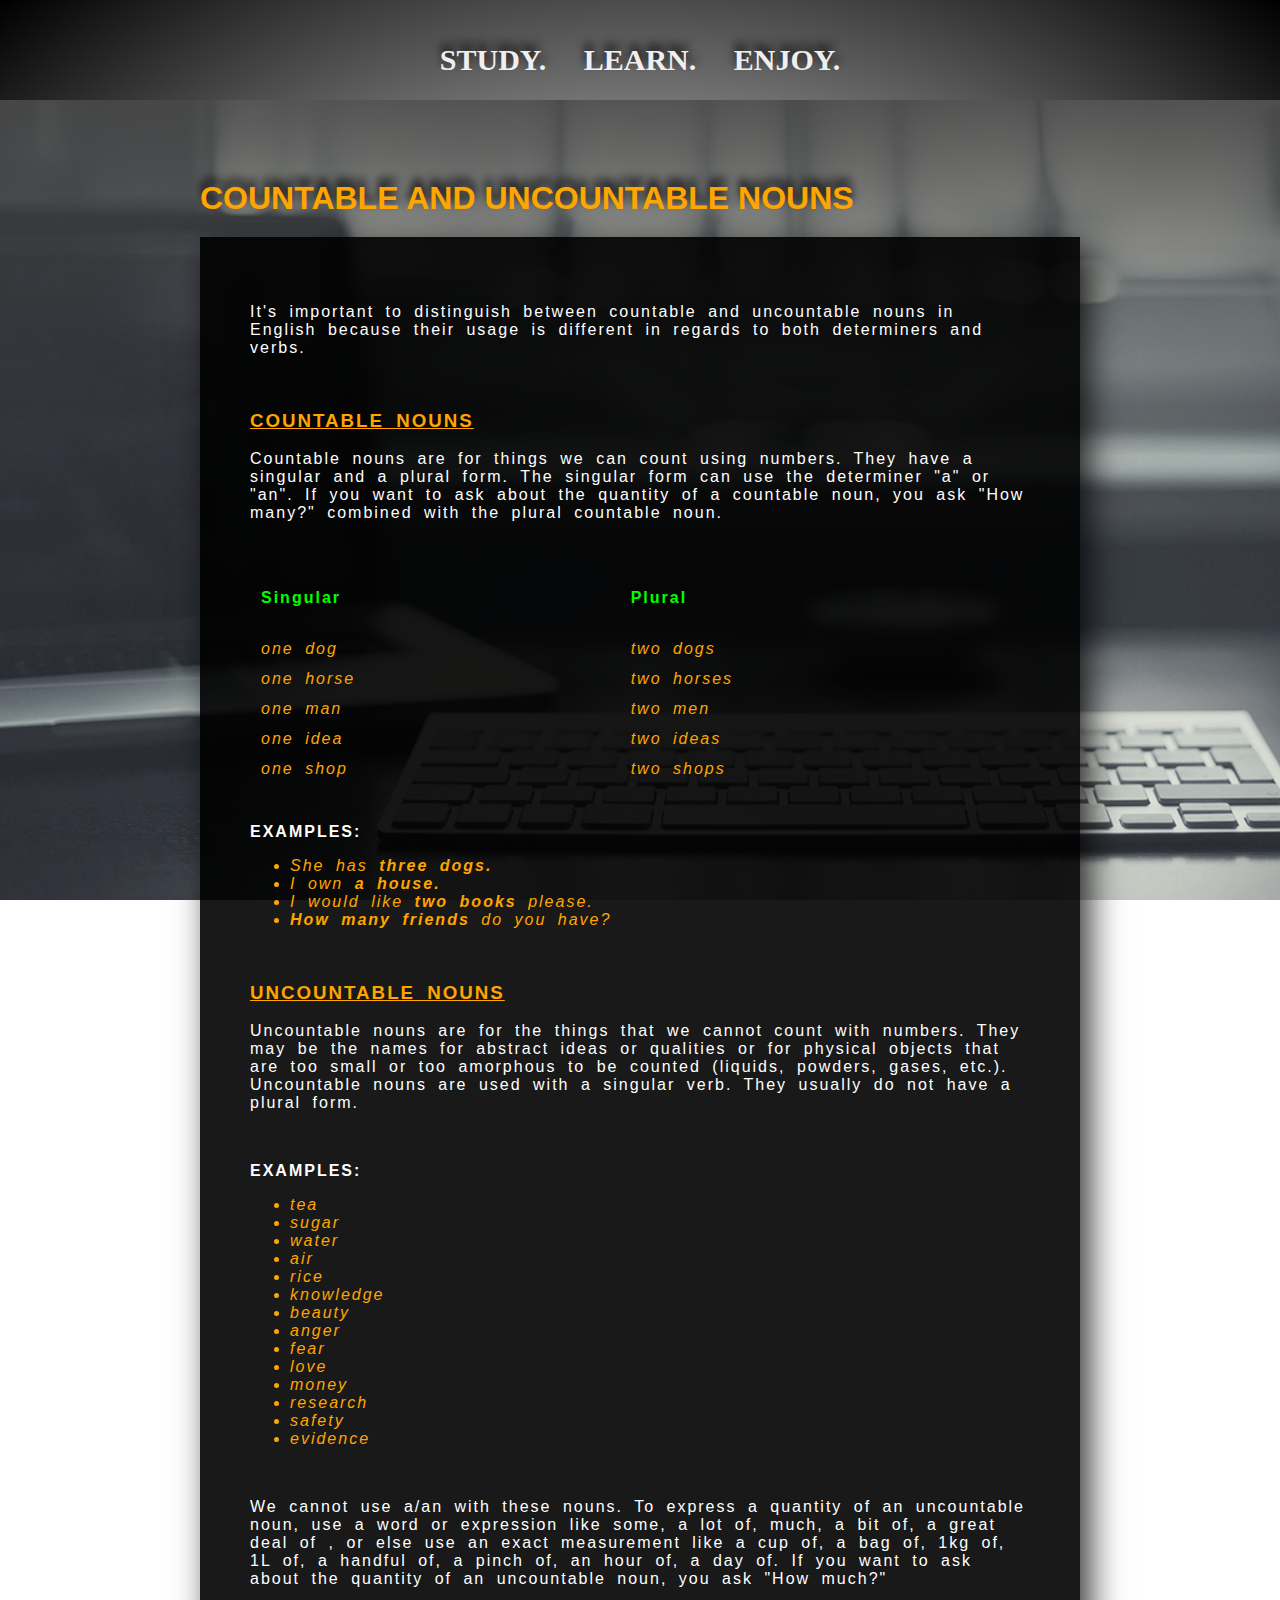
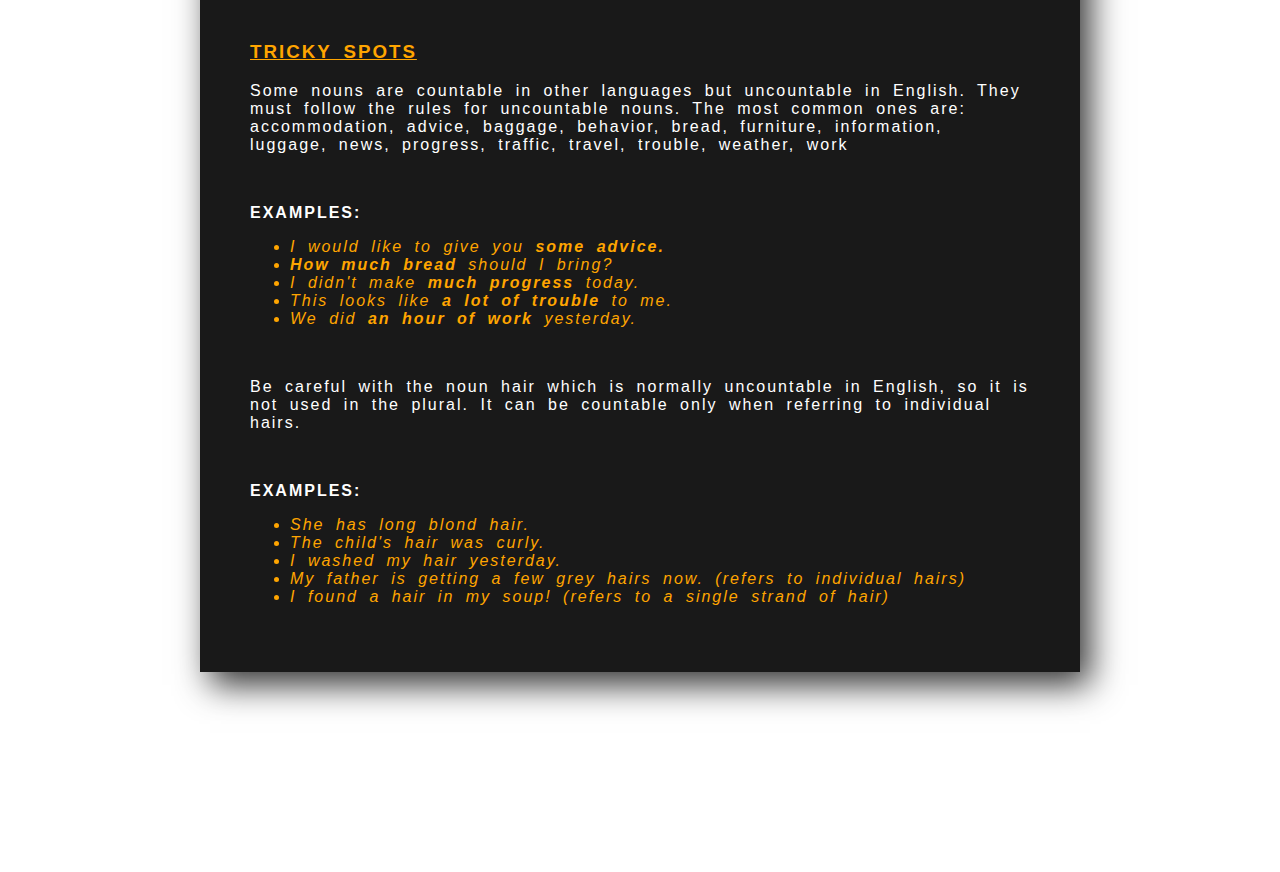
==== joshua-website/NOUNS-countable-and-uncountable-nouns.html @ 78b83f2c "NOUNS-countable-and-uncountable-nouns" ====
<!DOCTYPE html>
<html>
<head>
	<title>Gendered nouns</title>
	<link href="stylesheet1.css" rel="stylesheet" type="text/css">
</head>
<body>

<div id="header">
	<h1>STUDY.&nbsp&nbsp&nbsp&nbsp LEARN.&nbsp&nbsp&nbsp&nbsp ENJOY.</h1>
</div>

<h1>COUNTABLE AND UNCOUNTABLE NOUNS</h1>

<article>
	<p>It's important to distinguish between countable and uncountable nouns in English because their usage is different in regards to both determiners and verbs.</p>
	<br>
<h3>COUNTABLE NOUNS</h3>
	<p>Countable nouns are for things we can count using numbers. They have a singular and a plural form. The singular form can use the determiner "a" or "an". If you want to ask about the quantity of a countable noun, you ask "How many?" combined with the plural countable noun.</p>
	<br>
		 <table>
		 	<tr>
		 		<td><h4>Singular</h4></td>
		 		<td><h4>Plural</h4></td>
		 	</tr>
		 	<tr>
		 		<td>one dog</td>
		 		<td>two dogs</td>
		 	</tr>
		 	<tr>
		 		<td>one horse</td>
		 		<td>two horses</td>
		 	</tr>
		 	<tr>
		 		<td>one man</td>
		 		<td>two men</td>
		 	</tr>
		 	<tr>
		 		<td>one idea</td>
		 		<td>two ideas</td>
		 	</tr>
		 	<tr>
		 		<td>one shop</td>
		 		<td>two shops</td>
		 	</tr>
		 </table>
	</div>
<br>
	<div>
		<p><b>EXAMPLES:</b></p>
		   <ul>
		   	  <li>She has <b>three dogs.</b></li>
		   	  <li>I own <b>a house.</b></li>
		   	  <li>I would like <b>two books</b> please.</li>
		   	  <li><b>How many friends</b> do you have?</li>
		   </ul>
	</div>
<br>
<h3>UNCOUNTABLE NOUNS</h3>

<p>Uncountable nouns are for the things that we cannot count with numbers. They may be the names for abstract ideas or qualities or for physical objects that are too small or too amorphous to be counted (liquids, powders, gases, etc.). Uncountable nouns are used with a singular verb. They usually do not have a plural form.</p>
<br>
	<div>
		<p><b>EXAMPLES:</b></p>
		   <ul>
		   	  <li>tea</li>
		   	  <li>sugar</li>
		   	  <li>water</li>
		   	  <li>air</li>
		   	  <li>rice</li>
		   	  <li>knowledge</li>
		   	  <li>beauty</li>
		   	  <li>anger</li>
		   	  <li>fear</li>
		   	  <li>love</li>
		   	  <li>money</li>
		   	  <li>research</li>
		   	  <li>safety</li>
		   	  <li>evidence</li>
		   </ul>
	</div>
<br>
<p>We cannot use a/an with these nouns. To express a quantity of an uncountable noun, use a word or expression like some, a lot of, much, a bit of, a great deal of , or else use an exact measurement like a cup of, a bag of, 1kg of, 1L of, a handful of, a pinch of, an hour of, a day of. If you want to ask about the quantity of an uncountable noun, you ask "How much?"</p>
<br>

<h3>TRICKY SPOTS</h3>
<p>Some nouns are countable in other languages but uncountable in English. They must follow the rules for uncountable nouns. The most common ones are:
accommodation, advice, baggage, behavior, bread, furniture, information, luggage, news, progress, traffic, travel, trouble, weather, work</p>
<br>

	<div>
		<p><b>EXAMPLES:</b></p>
		   <ul>
		   	  <li>I would like to give you <b>some advice.</b></li>
		   	  <li><b>How much bread</b> should I bring?</li>
		   	  <li>I didn't make <b>much progress</b> today.</li>
		   	  <li>This looks like <b>a lot of trouble</b> to me.</li>
		   	  	<li>We did <b>an hour of work</b> yesterday.</li>
		   </ul>
	</div>
<br>
<p>Be careful with the noun hair which is normally uncountable in English, so it is not used in the plural. It can be countable only when referring to individual hairs.</p>
<br>
	<div>
		<p><b>EXAMPLES:</b></p>
		   <ul>
		   	  <li>She has long blond hair.</li>
		   	  <li>The child's hair was curly.</li>
		   	  <li>I washed my hair yesterday.</li>
		   	  <li>My father is getting a few grey hairs now. (refers to individual hairs)</li>
		   	  <li>I found a hair in my soup! (refers to a single strand of hair)</li>
		   </ul>
	</div>

</article>
</body>
</html>
---- joshua-website/stylesheet1.css ----
body {
	background: url('background.png') no-repeat;
	/*background-color: coral;*/
	/*background-color: rgba(201, 76, 76, 0.3);*/
	/*background-color: #fefbd8;*/
    background-size: cover;
    background-attachment: fixed;
    margin: 0;
    padding: 0;
}

* {
	box-sizing: border-box;
	font-family: sans-serif;
}
#header {
	height: 100px;
	background: radial-gradient(white, grey, black);
	position: relative;
	background-attachment: fixed;
}

#header h1 {
    margin: 0;
    position: absolute;
    top: 60%;
    left: 50%;
    transform: translate(-50%, -50%);
    font-size: 30px;
    font-family: impact;
    text-shadow: 0px -7px 10px black;
    opacity: 0.9;
    user-select: none;
    color: white;
}

h1 {
	text-align: left;
	margin: 80px 200px 20px 200px;
	color: orange;
	text-shadow: 0px -8px 10px black;
}

h3 {
	color: orange;
	text-decoration: underline;
}

h4 {
	font-style: normal;
	color: #00ff00;
}

article {
	margin: 0 200px 200px 200px;
	padding: 50px;
	background: rgba(0,0,0,0.9);
	box-shadow: 10px 13px 32px 0px rgba(0,0,0,0.8);
	color: white;
	letter-spacing: 2px;
	word-spacing: 5px;
}

table {
	border-spacing: 10px;
	width: 100%;
	font-style: italic;
}

td, li {
	font-style: italic;
	color: orange;
}

p {
	
}
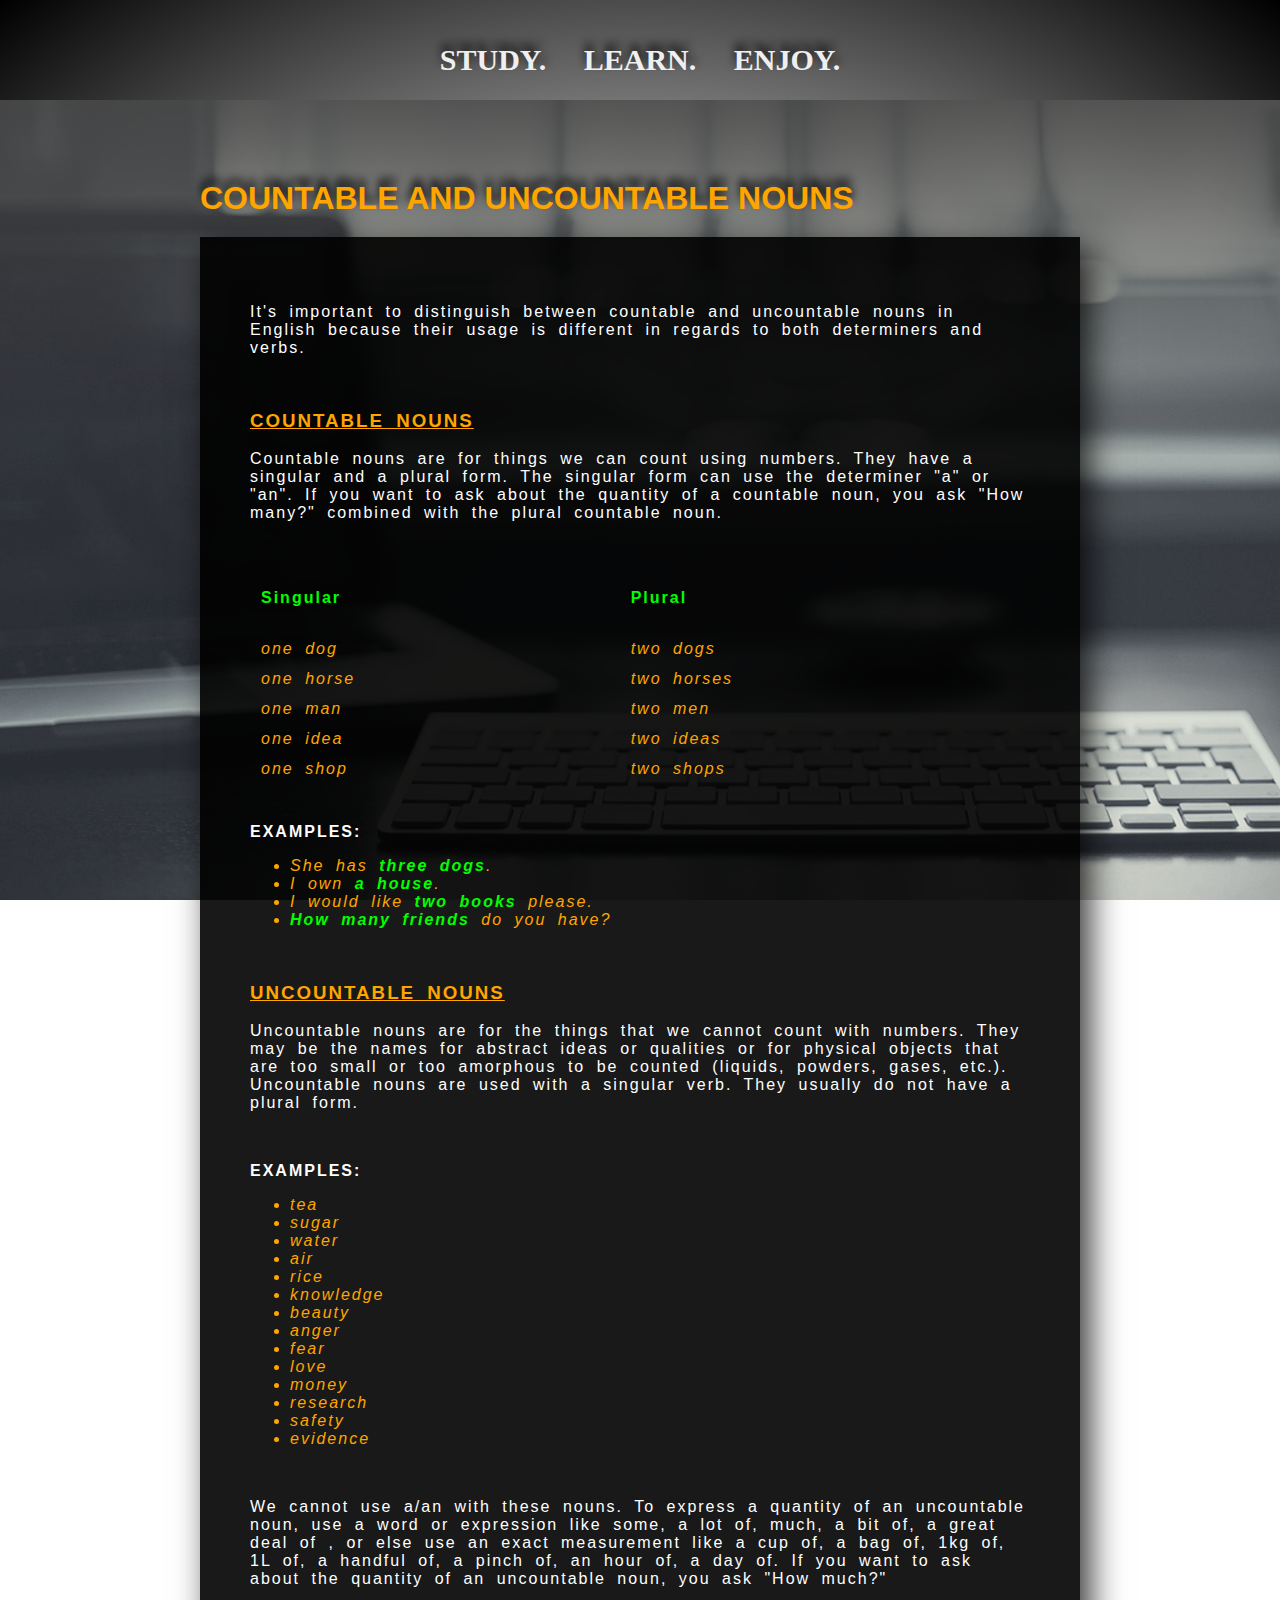
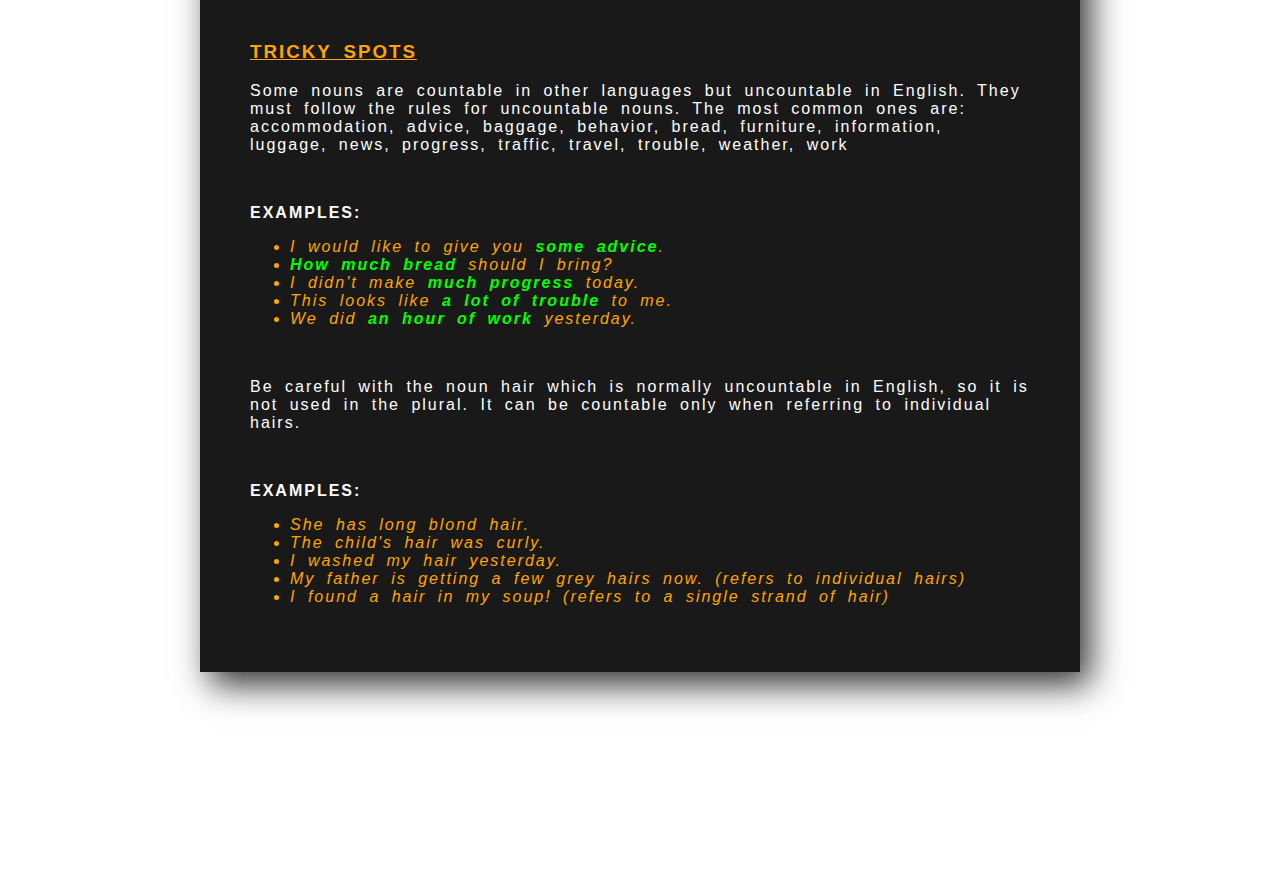
==== commit 223de4a4: "new update" ====
--- a/joshua-website/NOUNS-countable-and-uncountable-nouns.html
+++ b/joshua-website/NOUNS-countable-and-uncountable-nouns.html
@@ -1,7 +1,7 @@
 <!DOCTYPE html>
 <html>
 <head>
-	<title>Gendered nouns</title>
+	<title>Countable and uncountable nouns</title>
 	<link href="stylesheet1.css" rel="stylesheet" type="text/css">
 </head>
 <body>
@@ -47,10 +47,10 @@
 	</div>
 <br>
 	<div>
-		<p><b>EXAMPLES:</b></p>
+		<p><strong>EXAMPLES:</strong></p>
 		   <ul>
-		   	  <li>She has <b>three dogs.</b></li>
-		   	  <li>I own <b>a house.</b></li>
+		   	  <li>She has <b>three dogs</b>.</li>
+		   	  <li>I own <b>a house</b>.</li>
 		   	  <li>I would like <b>two books</b> please.</li>
 		   	  <li><b>How many friends</b> do you have?</li>
 		   </ul>
@@ -61,7 +61,7 @@
 <p>Uncountable nouns are for the things that we cannot count with numbers. They may be the names for abstract ideas or qualities or for physical objects that are too small or too amorphous to be counted (liquids, powders, gases, etc.). Uncountable nouns are used with a singular verb. They usually do not have a plural form.</p>
 <br>
 	<div>
-		<p><b>EXAMPLES:</b></p>
+		<p><strong>EXAMPLES:</strong></p>
 		   <ul>
 		   	  <li>tea</li>
 		   	  <li>sugar</li>
@@ -89,9 +89,9 @@
 <br>
 
 	<div>
-		<p><b>EXAMPLES:</b></p>
+		<p><strong>EXAMPLES:</strong></p>
 		   <ul>
-		   	  <li>I would like to give you <b>some advice.</b></li>
+		   	  <li>I would like to give you <b>some advice</b>.</li>
 		   	  <li><b>How much bread</b> should I bring?</li>
 		   	  <li>I didn't make <b>much progress</b> today.</li>
 		   	  <li>This looks like <b>a lot of trouble</b> to me.</li>
@@ -102,7 +102,7 @@
 <p>Be careful with the noun hair which is normally uncountable in English, so it is not used in the plural. It can be countable only when referring to individual hairs.</p>
 <br>
 	<div>
-		<p><b>EXAMPLES:</b></p>
+		<p><strong>EXAMPLES:</strong></p>
 		   <ul>
 		   	  <li>She has long blond hair.</li>
 		   	  <li>The child's hair was curly.</li>
--- a/joshua-website/stylesheet1.css
+++ b/joshua-website/stylesheet1.css
@@ -72,6 +72,6 @@
 	color: orange;
 }
 
-p {
-	
+b {
+	color: #00ff00;
 }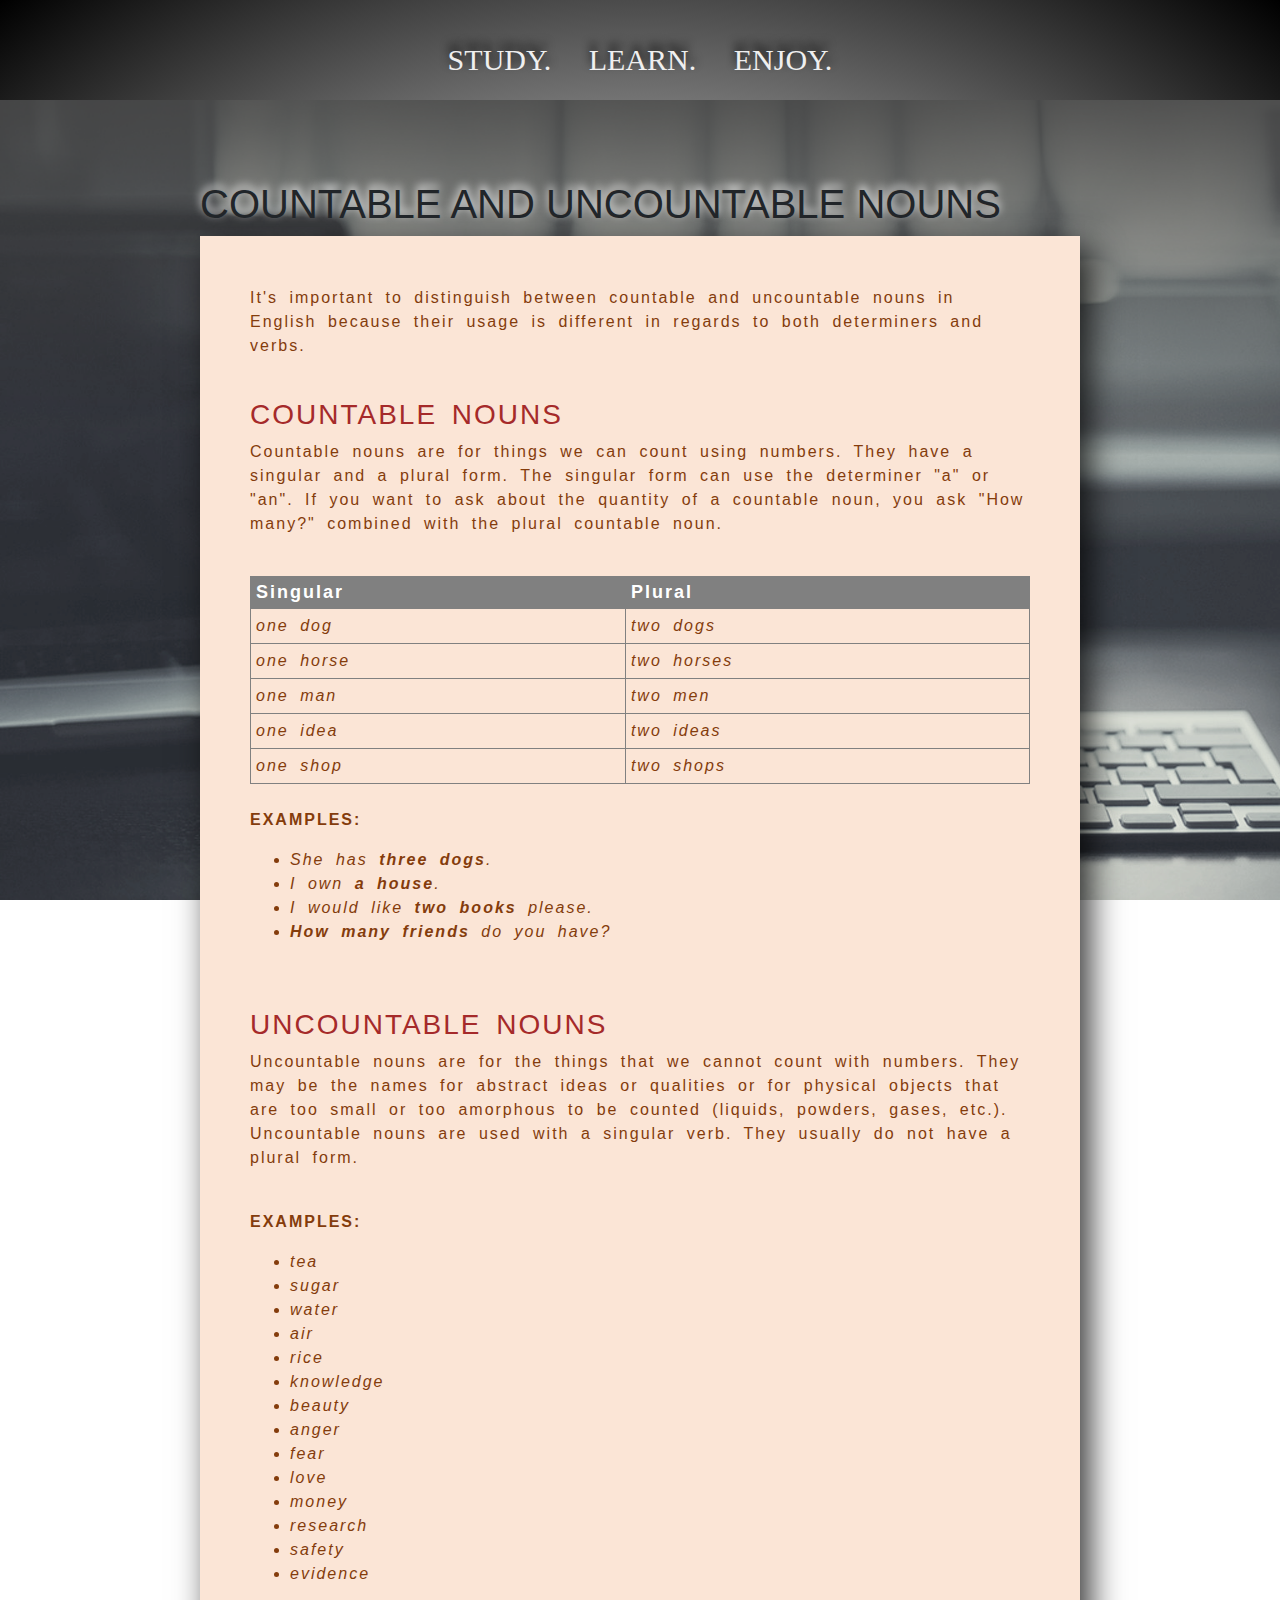
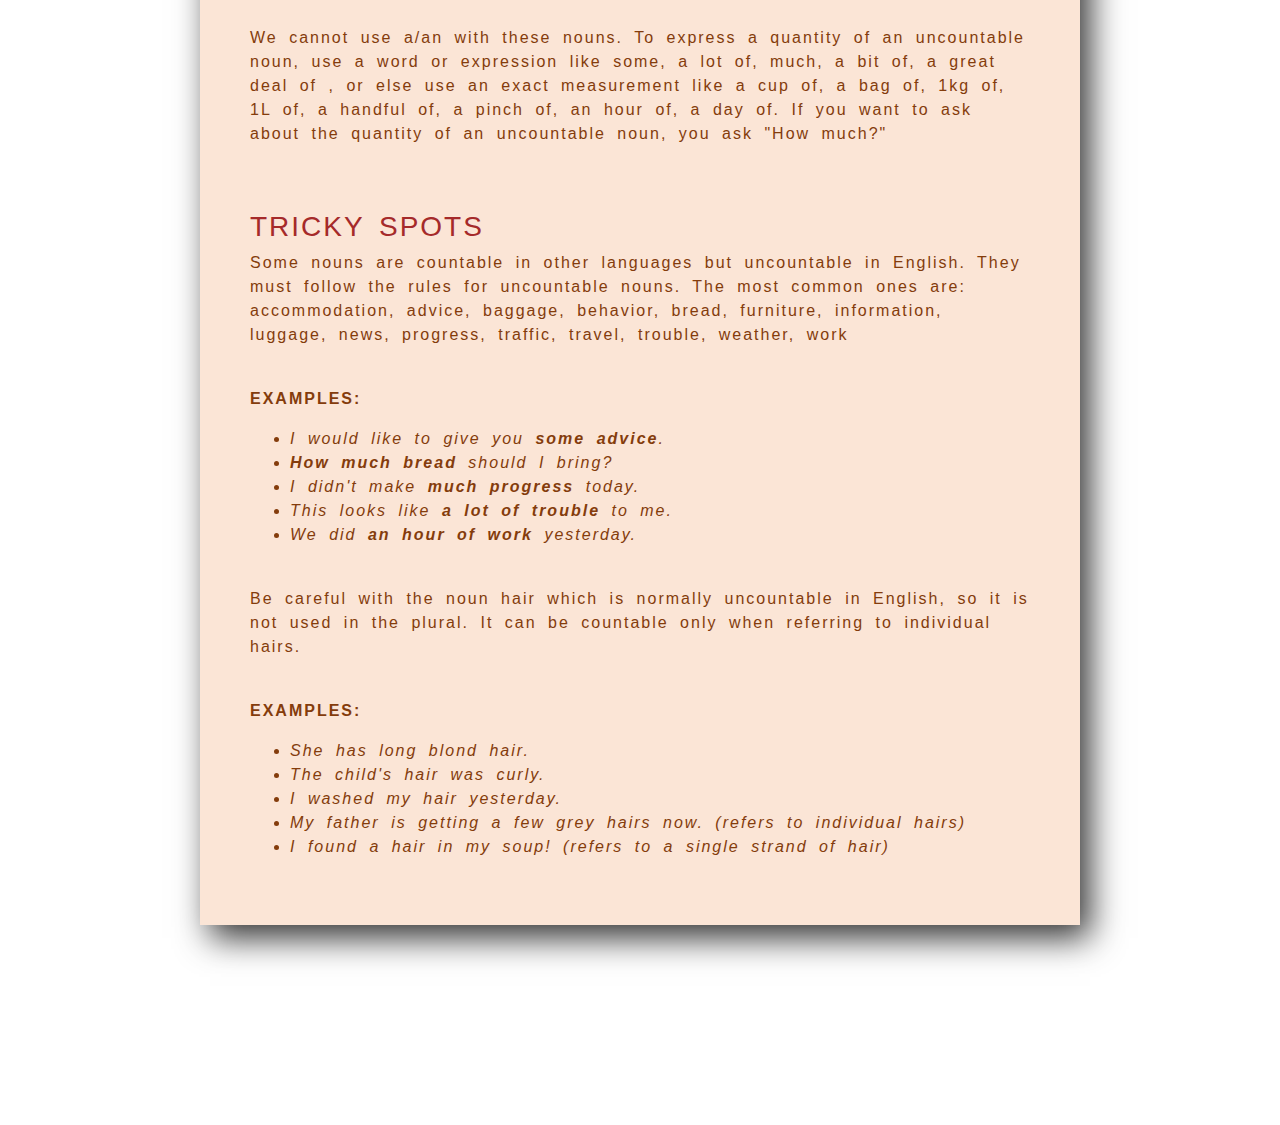
==== commit 1faf1fb2: "i have finally decided my theme" ====
--- a/joshua-website/NOUNS-countable-and-uncountable-nouns.html
+++ b/joshua-website/NOUNS-countable-and-uncountable-nouns.html
@@ -2,7 +2,14 @@
 <html>
 <head>
 	<title>Countable and uncountable nouns</title>
-	<link href="stylesheet1.css" rel="stylesheet" type="text/css">
+	<meta charset="UTF-8">
+<meta name="viewport" content="width=device-width, initial-scale=1">
+<link href="stylesheet1.css" rel="stylesheet" type="text/css">
+<link rel="stylesheet" href="https://cdnjs.cloudflare.com/ajax/libs/font-awesome/4.7.0/css/font-awesome.min.css">
+  <script src="https://ajax.googleapis.com/ajax/libs/jquery/3.3.1/jquery.min.js"></script>
+  <script src="https://cdnjs.cloudflare.com/ajax/libs/popper.js/1.14.0/umd/popper.min.js"></script>
+  <script src="https://maxcdn.bootstrapcdn.com/bootstrap/4.1.0/js/bootstrap.min.js"></script>
+  <link rel="stylesheet" href="https://maxcdn.bootstrapcdn.com/bootstrap/4.1.0/css/bootstrap.min.css">
 </head>
 <body>
 
@@ -10,7 +17,7 @@
 	<h1>STUDY.&nbsp&nbsp&nbsp&nbsp LEARN.&nbsp&nbsp&nbsp&nbsp ENJOY.</h1>
 </div>
 
-<h1>COUNTABLE AND UNCOUNTABLE NOUNS</h1>
+<h1 class="h1">COUNTABLE AND UNCOUNTABLE NOUNS</h1>
 
 <article>
 	<p>It's important to distinguish between countable and uncountable nouns in English because their usage is different in regards to both determiners and verbs.</p>
@@ -18,10 +25,10 @@
 <h3>COUNTABLE NOUNS</h3>
 	<p>Countable nouns are for things we can count using numbers. They have a singular and a plural form. The singular form can use the determiner "a" or "an". If you want to ask about the quantity of a countable noun, you ask "How many?" combined with the plural countable noun.</p>
 	<br>
-		 <table>
-		 	<tr>
-		 		<td><h4>Singular</h4></td>
-		 		<td><h4>Plural</h4></td>
+		 <table id="table">
+		 	<tr class="h4">
+		 		<th>Singular</th>
+		 		<th>Plural</th>
 		 	</tr>
 		 	<tr>
 		 		<td>one dog</td>
@@ -56,8 +63,8 @@
 		   </ul>
 	</div>
 <br>
+<br>
 <h3>UNCOUNTABLE NOUNS</h3>
-
 <p>Uncountable nouns are for the things that we cannot count with numbers. They may be the names for abstract ideas or qualities or for physical objects that are too small or too amorphous to be counted (liquids, powders, gases, etc.). Uncountable nouns are used with a singular verb. They usually do not have a plural form.</p>
 <br>
 	<div>
@@ -82,7 +89,7 @@
 <br>
 <p>We cannot use a/an with these nouns. To express a quantity of an uncountable noun, use a word or expression like some, a lot of, much, a bit of, a great deal of , or else use an exact measurement like a cup of, a bag of, 1kg of, 1L of, a handful of, a pinch of, an hour of, a day of. If you want to ask about the quantity of an uncountable noun, you ask "How much?"</p>
 <br>
-
+<br>
 <h3>TRICKY SPOTS</h3>
 <p>Some nouns are countable in other languages but uncountable in English. They must follow the rules for uncountable nouns. The most common ones are:
 accommodation, advice, baggage, behavior, bread, furniture, information, luggage, news, progress, traffic, travel, trouble, weather, work</p>
--- a/joshua-website/stylesheet1.css
+++ b/joshua-website/stylesheet1.css
@@ -1,8 +1,5 @@
 body {
 	background: url('background.png') no-repeat;
-	/*background-color: coral;*/
-	/*background-color: rgba(201, 76, 76, 0.3);*/
-	/*background-color: #fefbd8;*/
     background-size: cover;
     background-attachment: fixed;
     margin: 0;
@@ -12,6 +9,7 @@
 * {
 	box-sizing: border-box;
 	font-family: sans-serif;
+	color:rgb(132, 60, 12);
 }
 #header {
 	height: 100px;
@@ -34,44 +32,48 @@
     color: white;
 }
 
-h1 {
+.h1 {
 	text-align: left;
 	margin: 80px 200px 20px 200px;
-	color: orange;
-	text-shadow: 0px -8px 10px black;
+	text-shadow: 0px -4px 10px white;
 }
 
-h3 {
-	color: orange;
-	text-decoration: underline;
-}
-
-h4 {
+.h4 {
 	font-style: normal;
-	color: #00ff00;
 }
 
 article {
 	margin: 0 200px 200px 200px;
 	padding: 50px;
-	background: rgba(0,0,0,0.9);
+	background: rgb(251, 229, 214);
 	box-shadow: 10px 13px 32px 0px rgba(0,0,0,0.8);
-	color: white;
 	letter-spacing: 2px;
 	word-spacing: 5px;
+    color: #A52A2A;
 }
 
 table {
-	border-spacing: 10px;
-	width: 100%;
 	font-style: italic;
 }
 
-td, li {
-	font-style: italic;
-	color: orange;
+#table {
+    font-family: "Trebuchet MS", Arial, Helvetica, sans-serif;
+    border-collapse: collapse;
+    width: 100%;
 }
 
-b {
-	color: #00ff00;
+#table td, #table th {
+    border: 1px solid grey;
+    padding: 5px;
+}
+
+#table th {
+    text-align: left;
+    background-color: grey;
+    color: white;
+    font-size: 18px;
+}
+
+li {
+	font-style: italic;
 }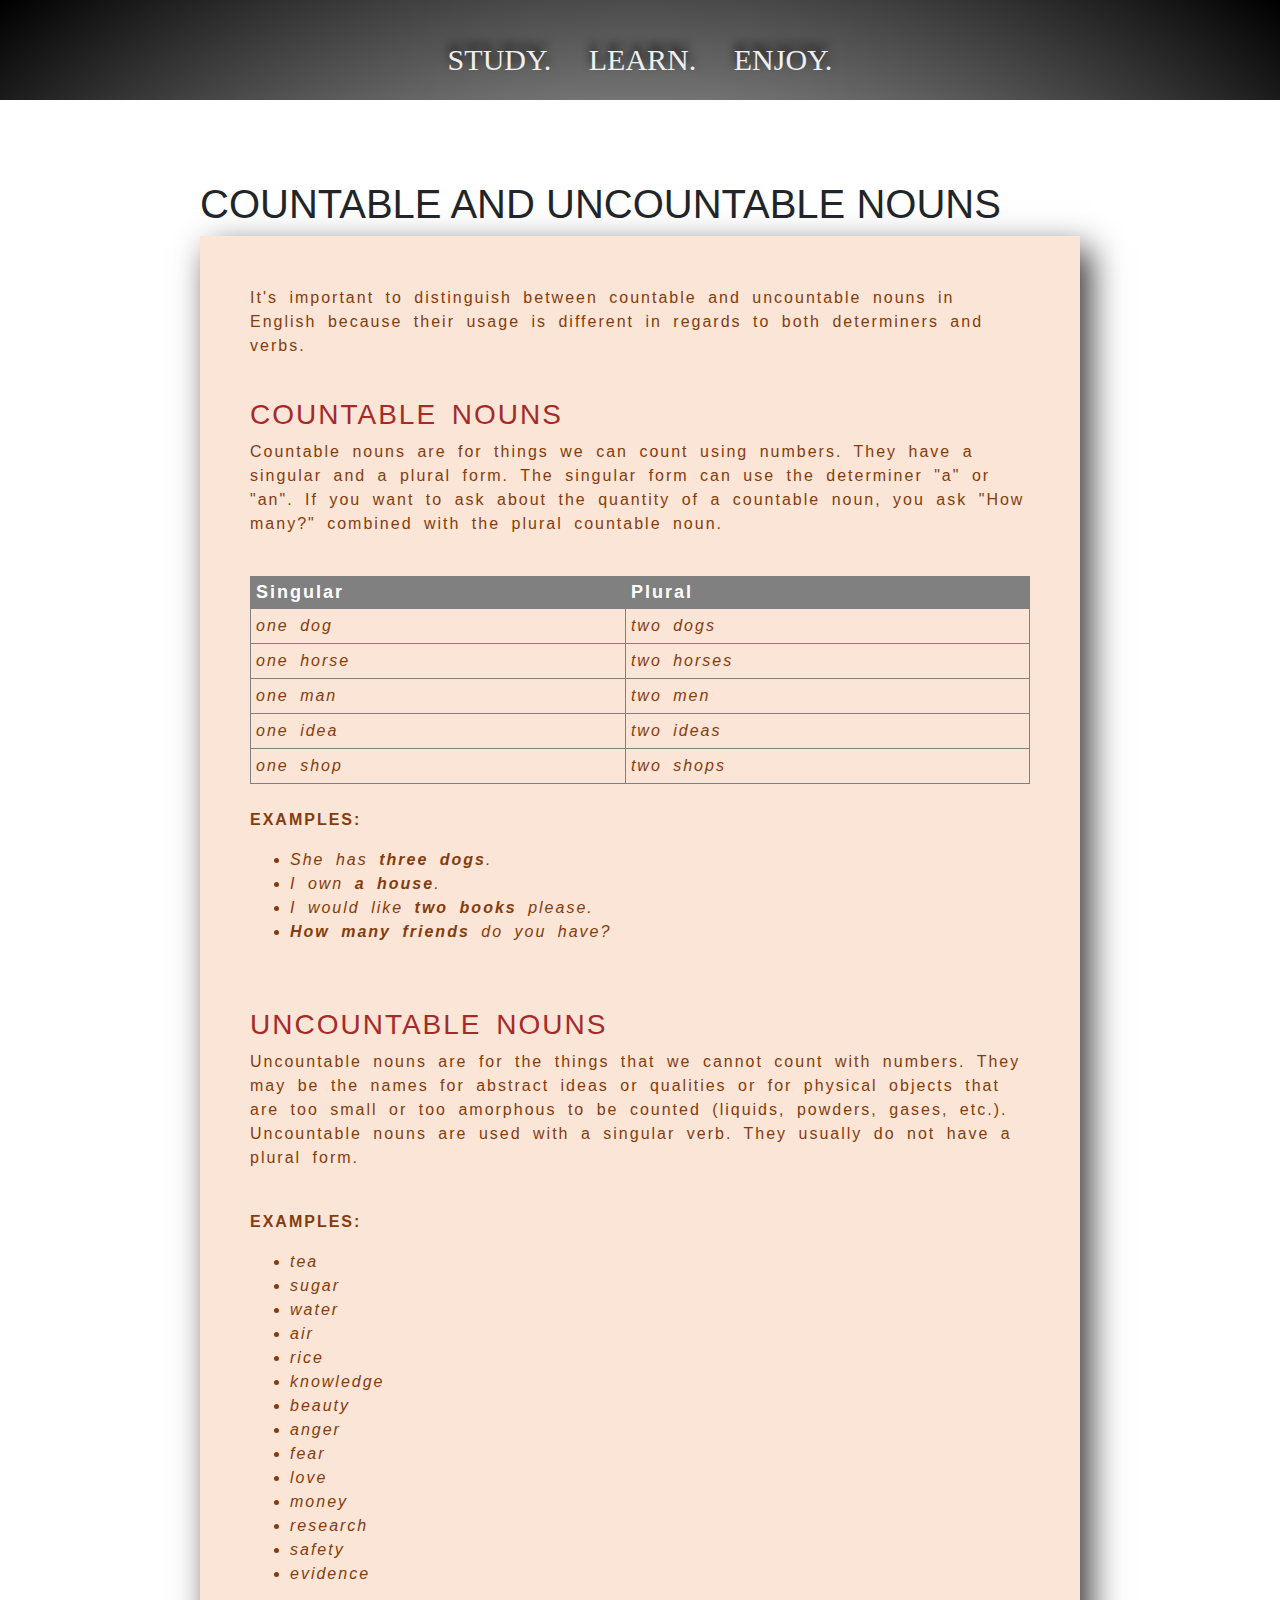
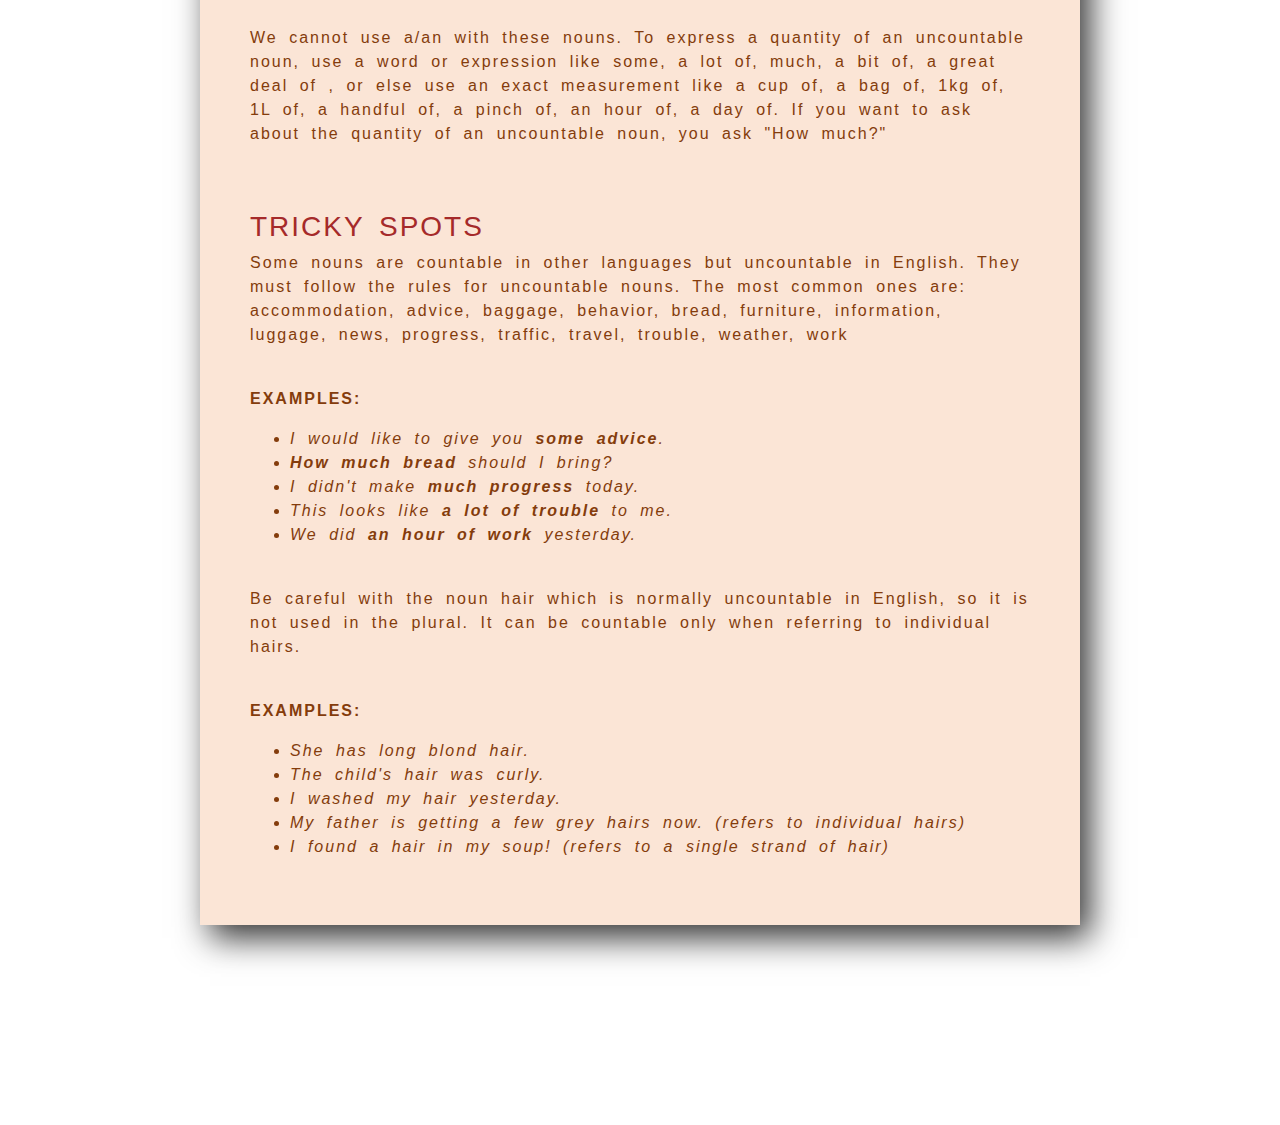
==== commit 23f1ac29: "trial and error for mobile device" ====
--- a/joshua-website/NOUNS-countable-and-uncountable-nouns.html
+++ b/joshua-website/NOUNS-countable-and-uncountable-nouns.html
@@ -1,5 +1,5 @@
 <!DOCTYPE html>
-<html>
+<html lang="en">
 <head>
 	<title>Countable and uncountable nouns</title>
 	<meta charset="UTF-8">
--- a/joshua-website/stylesheet1.css
+++ b/joshua-website/stylesheet1.css
@@ -1,5 +1,5 @@
 body {
-	background: url('background.png') no-repeat;
+	/*background: url('background.png') no-repeat;*/
     background-size: cover;
     background-attachment: fixed;
     margin: 0;
